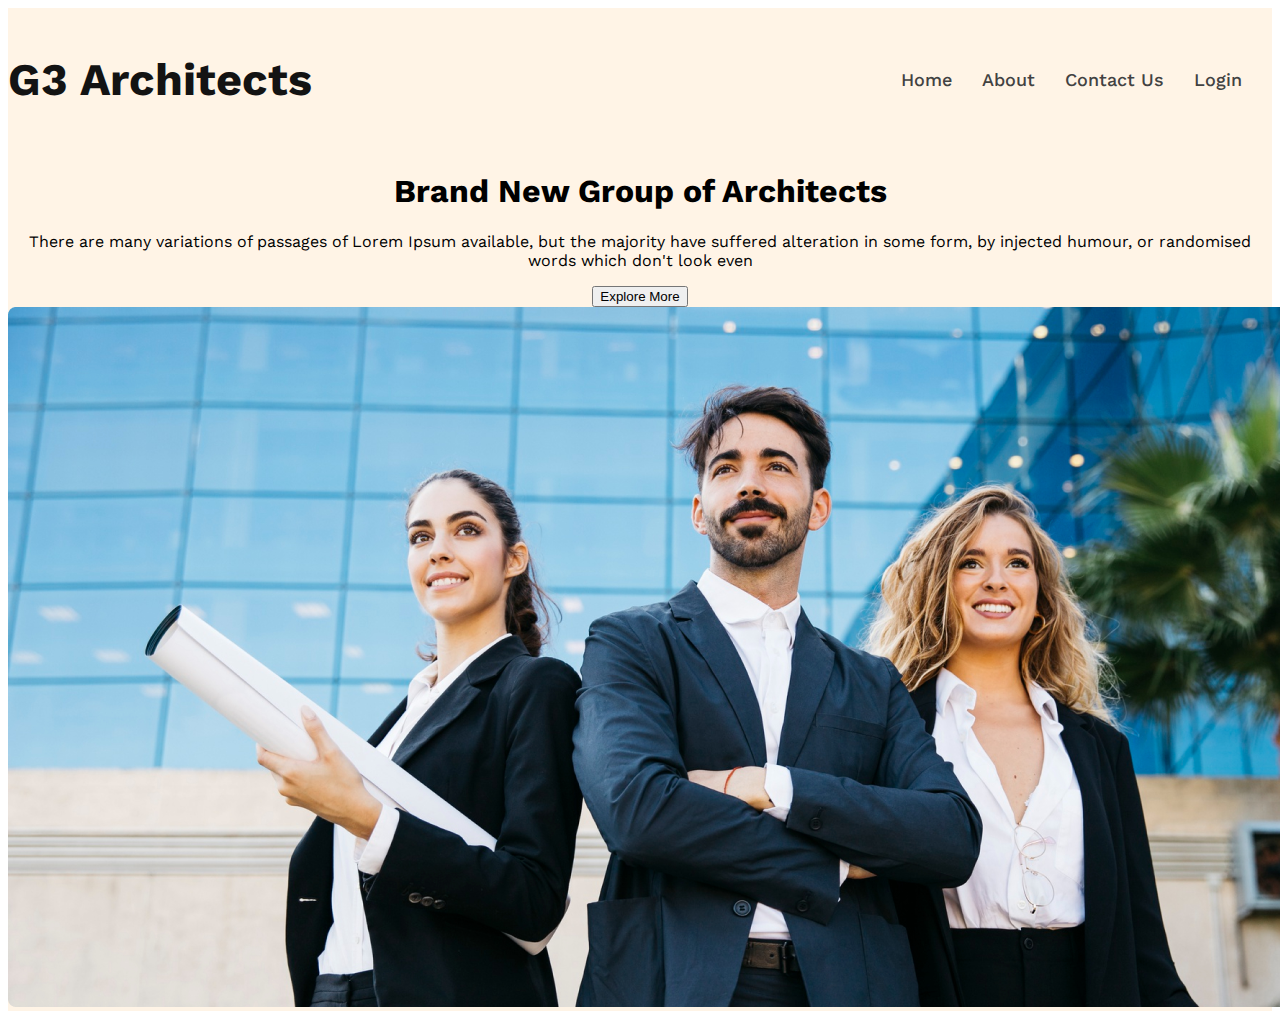
==== index.html @ 1978b9ee "added name changed index.html" ====
<!DOCTYPE html>
<html lang="en">
<head>
    <meta charset="UTF-8">
    <meta name="viewport" content="width=device-width, initial-scale=1.0">
    <title>g3-arcitecs-website</title>
    <link rel="stylesheet" href="./style/g3-style.css">
</head>
<body class="work-sans-font">
    <header class="header bgc-1">
        <nav class="nav-bar display-flex">
            <h3 class="nav-title dark-1">
                G3 Architects
            </h3>                                           
            <ul class="nav-links display-flex">
                <li class="nav-item"><a href="" class="nav-link dark-2">Home</a></li>
                <li class="nav-item"><a href="" class="nav-link dark-2">About</a></li>
                <li class="nav-item"><a href="" class="nav-link dark-2">Contact Us</a></li>
                <li class="nav-item"><a href="" class="nav-link dark-2">Login</a></li>
            </ul>
        </nav>
        <div class="banner ">
            <h1 class="banner-title">Brand New 
                Group of Architects 
            </h1>
            <p class="banner-des">There are many variations of passages of Lorem Ipsum available, but the majority have suffered alteration in some form, by injected humour, or randomised words which don't look even</p>
            <button class="btn-primary">Explore More</button>
            <div class="banner-img">
                <img src="./images/banner.png" alt="">
            </div>
        </div>
    </header>
    <main>

    </main>
    <footer>

    </footer>
    
</body>
</html>
---- style/g3-style.css ----
@import url('https://fonts.googleapis.com/css2?family=Work+Sans:ital,wght@0,100..900;1,100..900&display=swap');

.work-sans-font {
    font-family: "Work Sans", serif;
    font-optical-sizing: auto;
    font-weight: 400;
    font-style: normal;
  }

  /* header styles */

  /* shared styles */
  .display-flex{
    display: flex;
  }
  .dark-1{
    color: #131313;
  }
  .dark-2{
    color:#424242 ;
  }
  .bgc-1{
    background-color: rgba(255, 144, 14, 0.1);
  }

  /* nav styles */
  .nav-title{
    font-size: 45px;
    font-weight: bold;

  }
  .nav-bar{
    justify-content: space-between;
    margin: 0 auto;
    max-width: 1440px;
    align-items: center;
    
  }

  .nav-item{
    list-style: none;
    margin-right: 30px;
  }
  .nav-link{
    text-decoration: none;
    font-size: 18px;
    font-weight: 500;
  }
  /* banner styles */
.banner{
  max-width: 1440px;
  align-content: center;
  margin: 0 auto;
  justify-content: center;
  text-align: center;
}
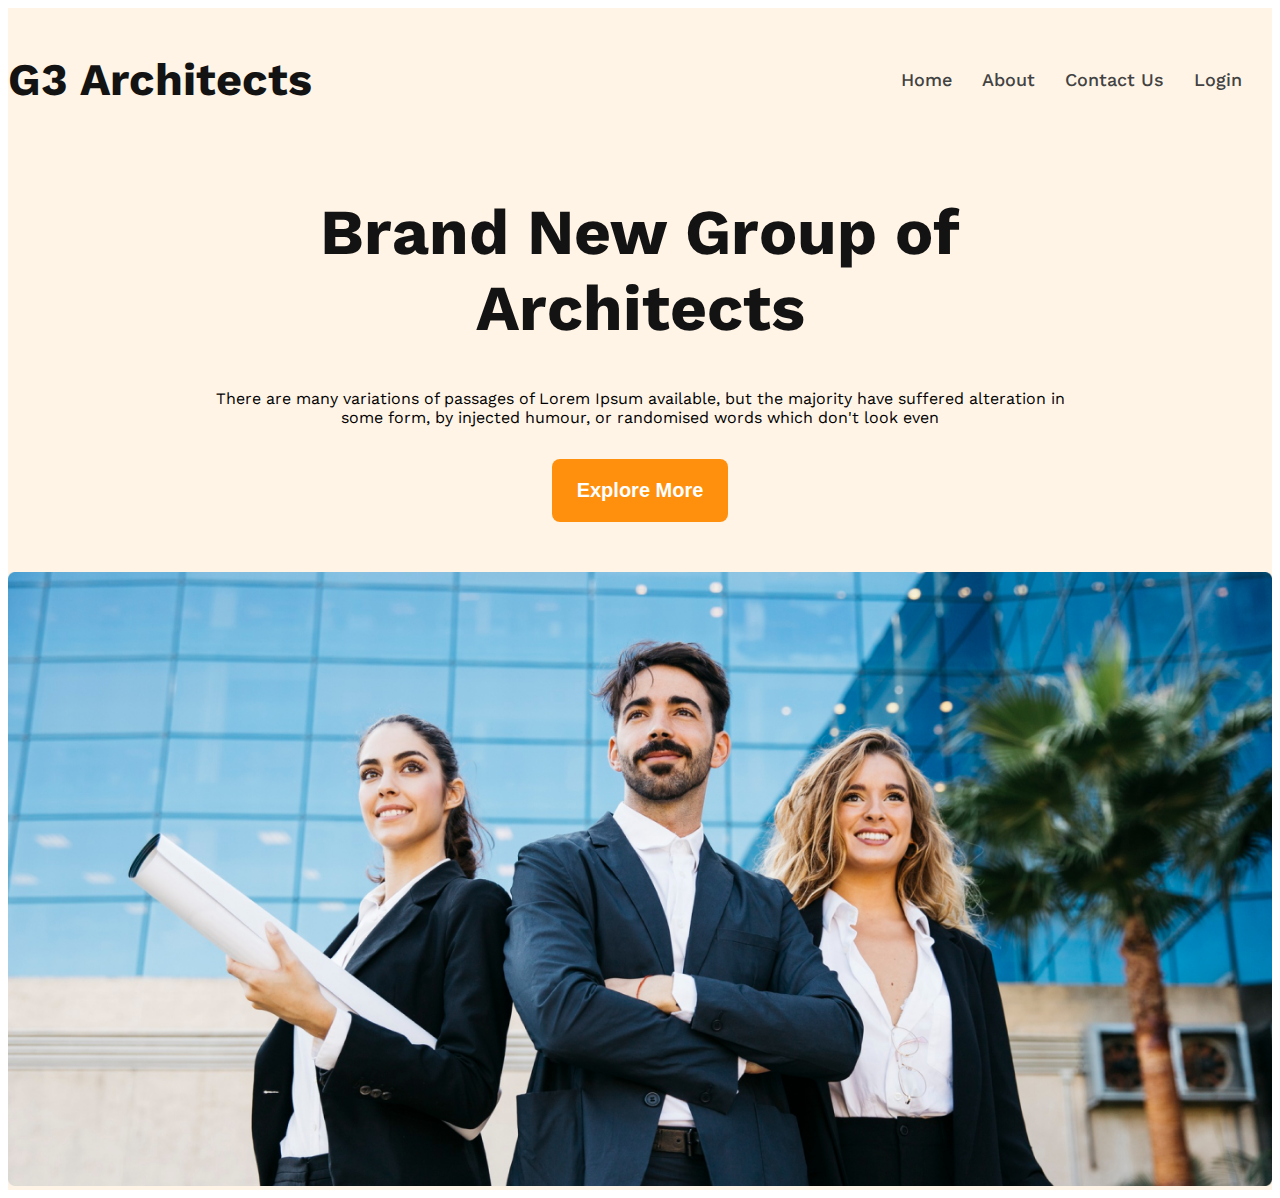
==== commit 240eac9e: "added banner styles in css: banner, banner content, banner des, banner title,banner des, btn primary" ====
--- a/index.html
+++ b/index.html
@@ -20,14 +20,14 @@
             </ul>
         </nav>
         <div class="banner ">
-            <h1 class="banner-title">Brand New 
-                Group of Architects 
-            </h1>
-            <p class="banner-des">There are many variations of passages of Lorem Ipsum available, but the majority have suffered alteration in some form, by injected humour, or randomised words which don't look even</p>
-            <button class="btn-primary">Explore More</button>
-            <div class="banner-img">
-                <img src="./images/banner.png" alt="">
+            <div class="banner-content">
+                <h1 class="banner-title dark-1">Brand New 
+                    Group of Architects 
+                </h1>
+                <p class="banner-des">There are many variations of passages of Lorem Ipsum available, but the majority have suffered alteration in some form, by injected humour, or randomised words which don't look even</p>
+                <button class="btn-primary btn-bg">Explore More</button>
             </div>
+            <img class="banner-img" src="./images/banner.png" alt="">
         </div>
     </header>
     <main>
--- a/style/g3-style.css
+++ b/style/g3-style.css
@@ -9,6 +9,8 @@
 
   /* header styles */
 
+  
+  
   /* shared styles */
   .display-flex{
     display: flex;
@@ -21,6 +23,12 @@
   }
   .bgc-1{
     background-color: rgba(255, 144, 14, 0.1);
+  }
+  .dark-3{
+    color: #727272;
+  }
+  .btn-bg{
+    background-color: rgba(255, 144, 14, 1);
   }
 
   /* nav styles */
@@ -51,8 +59,38 @@
   max-width: 1440px;
   align-content: center;
   margin: 0 auto;
-  justify-content: center;
-  text-align: center;
+  
+}
+.banner-content{
+  max-width: 862px;
+  margin: 0 auto;
+  text-align: center; 
+  margin-bottom: 50px;
+}
+.banner-title{
+  font-size: 4rem;
+  font-weight: bold;
+}
+.banner-des{
+  font-size: 16px;
+  font-weight: 400;
+  margin-bottom: 32px;
+}
+.btn-primary{
+  font-size: 1.25rem;
+  font-weight: 600;
+  border: none;
+  border-radius: 8px;
+  padding: 20px 25px;
+  color: white;
+}
+.banner-img{
+  width: 100%;
+}
+@media screen and (max-width:576px) {
+  .display-flex{
+    flex-direction: column;
+  }
 }
   
   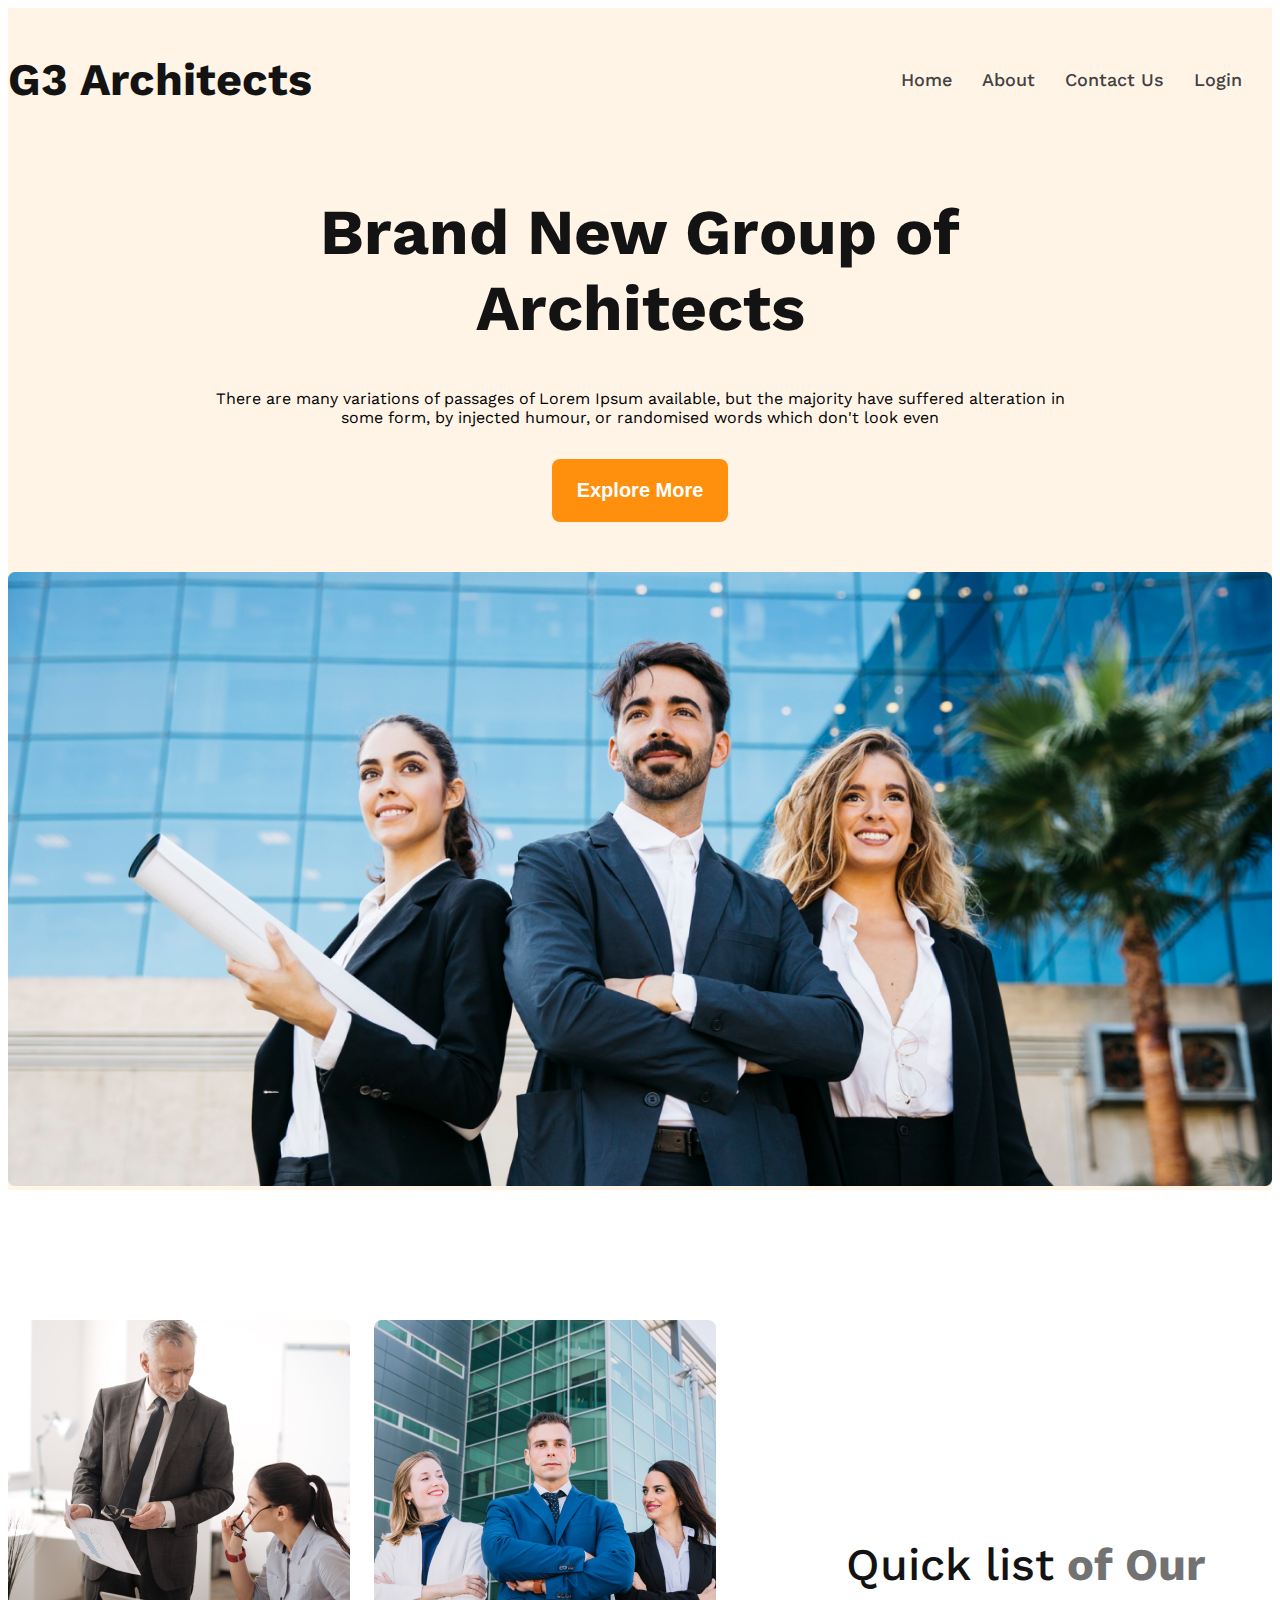
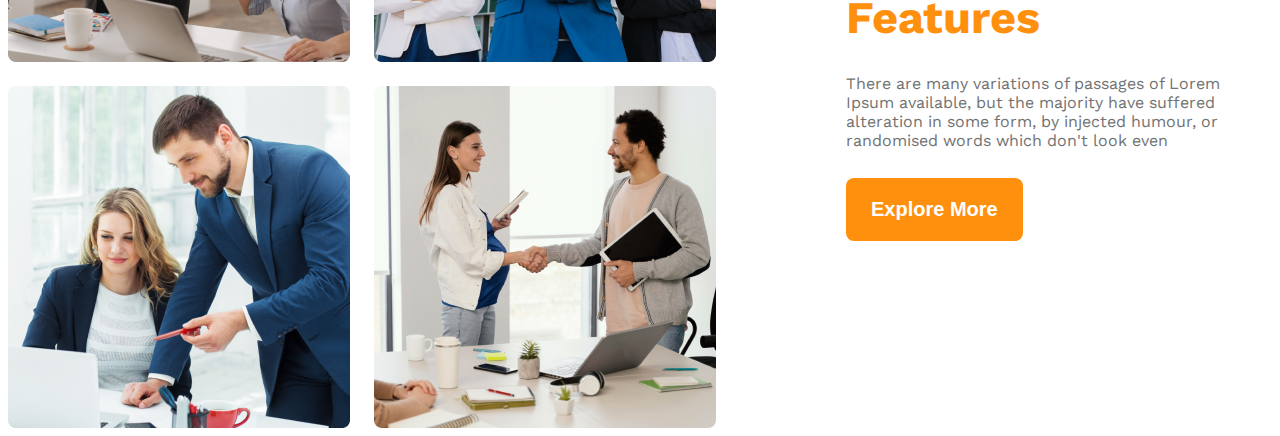
==== commit 1002d78a: "added some new html tags, classes:main, teams display flex, img container, img1, img2, img3, img4, f" ====
--- a/index.html
+++ b/index.html
@@ -30,8 +30,26 @@
             <img class="banner-img" src="./images/banner.png" alt="">
         </div>
     </header>
-    <main>
-
+    <main class="main">
+        <section class="teams display-flex">
+            <div class="img-container">
+                <img src="./images/team1.png" alt="" class="img-1">
+                <img src="./images/team2.png" alt="" class="img-2">
+                <img src="./images/team3.png" alt="" class="img-3">
+                <img src="./images/team4.png" alt="" class="img-4">
+            </div>
+            <div class="feature-container">
+                <h1 class="feature-title">
+                    <span class="spn-1 dark-1">Quick list</span>
+                    <span class="spn-2 dark-3">of Our</span>
+                    <span class="spn-3">Features</span>
+                </h1>
+                <p class="feature-des dark-3">There are many variations of passages of Lorem Ipsum available, but the majority have suffered alteration in some form, by injected humour, or randomised words which don't look even</p>
+                <button class="btn-primary btn-bg">
+                    Explore More
+                </button>
+            </div>
+        </section>
     </main>
     <footer>
 
--- a/style/g3-style.css
+++ b/style/g3-style.css
@@ -29,6 +29,10 @@
   }
   .btn-bg{
     background-color: rgba(255, 144, 14, 1);
+  }
+  .main{
+    max-width: 1440px;
+    margin: 0 auto;
   }
 
   /* nav styles */
@@ -87,10 +91,69 @@
 .banner-img{
   width: 100%;
 }
-@media screen and (max-width:576px) {
+
+/* main styles */
+.teams {
+margin-top: 130px;
+}
+.img-container{
+  display: grid;
+  grid-template-columns: repeat(2, 1fr);
+  gap: 24px;
+}
+ .feature-container{
+  margin-left: 130px;
+  max-width: 537px;
+  align-content: center;
+  
+ } 
+ .feature-title{
+  font-size: 2.82rem;
+ }
+ .spn-1{
+font-weight: 500;
+ }
+ .spn-2{
+font-weight: bold;
+ }
+ .spn-3{
+  color: rgba(255, 144, 14, 1);
+  font-weight: bold;
+ }
+ .feature-des{
+  margin: 28px auto;
+ }
+
+ /* mobile media query */
+ @media screen and (max-width:576px) {
   .display-flex{
+    display: flex;
     flex-direction: column;
+    justify-content: center;
+  }
+  .img-container{
+    display: grid;
+    grid-template-columns: 1fr;
+    margin: 0 auto;
+  }
+  .feature-container{
+    margin: 0 auto;
+    text-align: center;
   }
 }
-  
+
+
+/* medium device */
+@media screen and (min-width:577px) and (max-width:992px) {
+
+.teams .display-flex{
+  flex-direction: column;
+  margin: 0 auto;
+  }
+  .img-container{
+    justify-content: center;
+    margin: 0 auto;
+    justify-items: center;
+  }
+}
   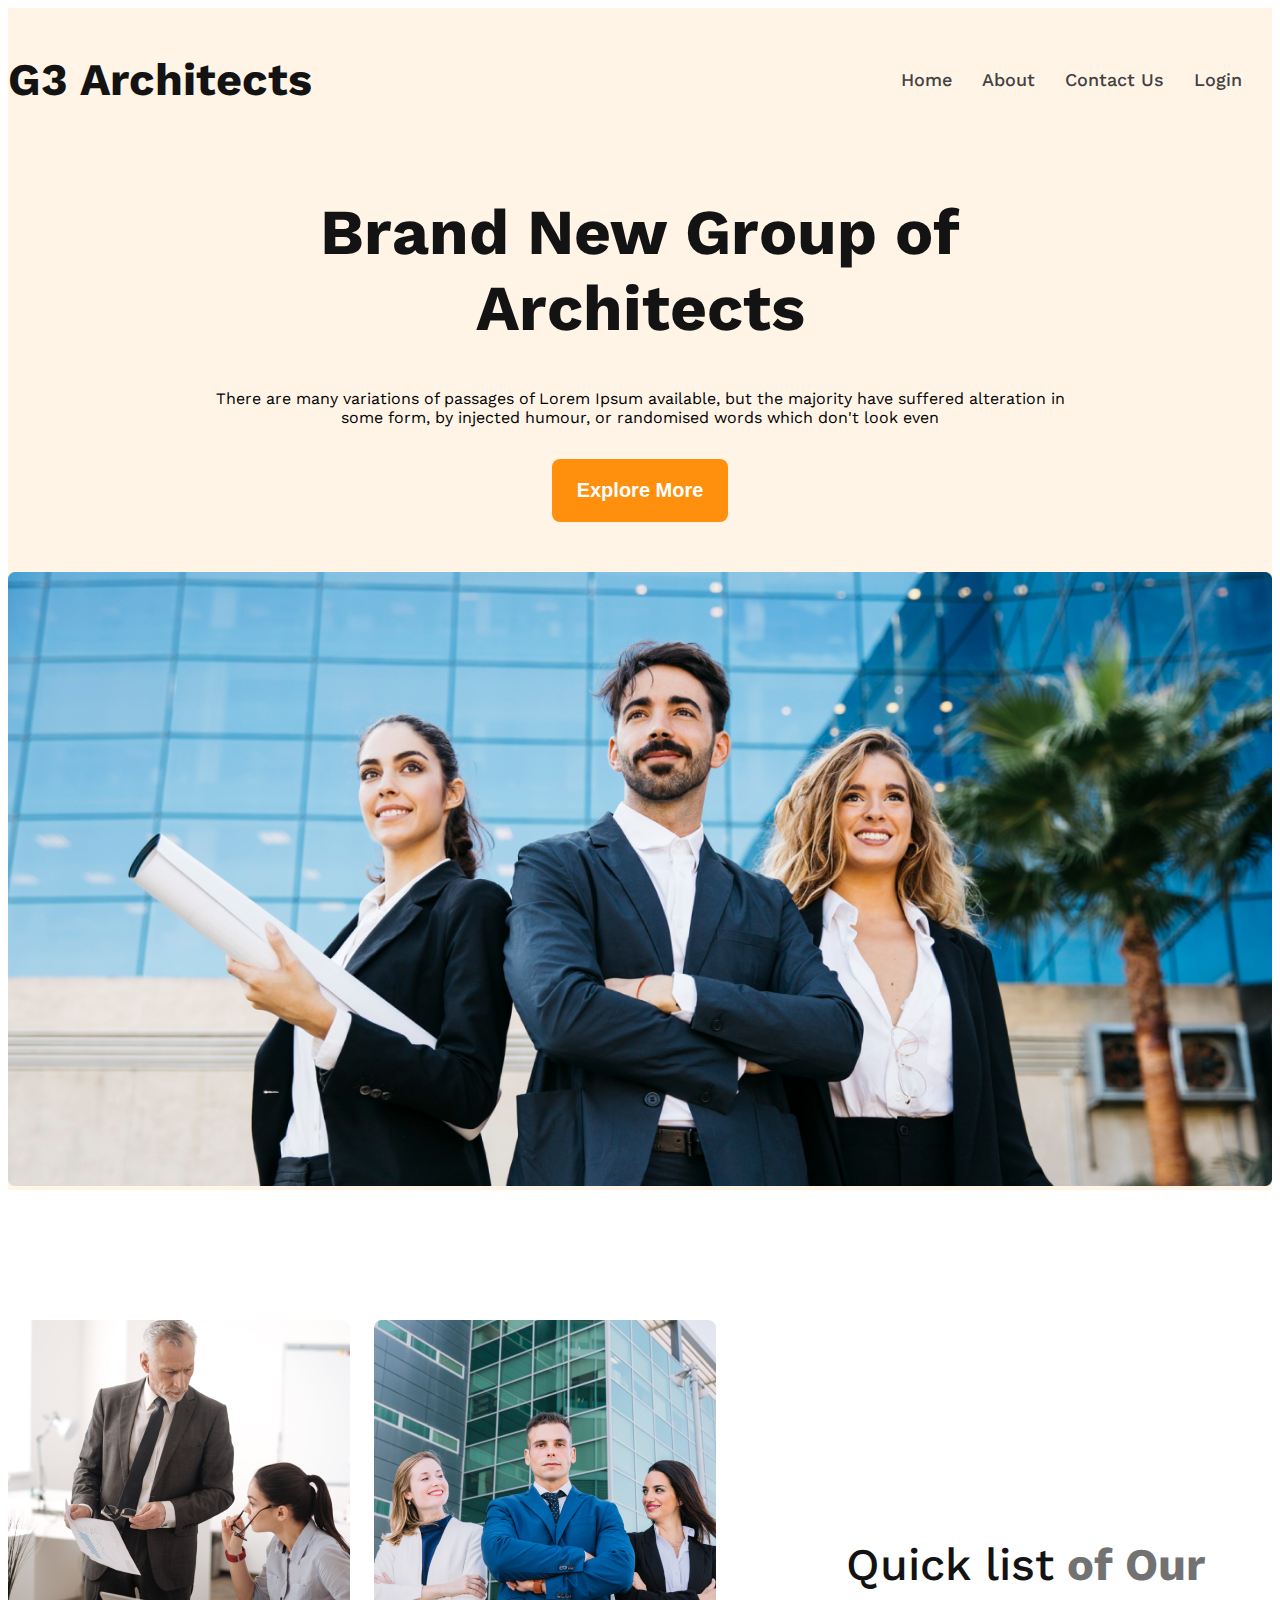
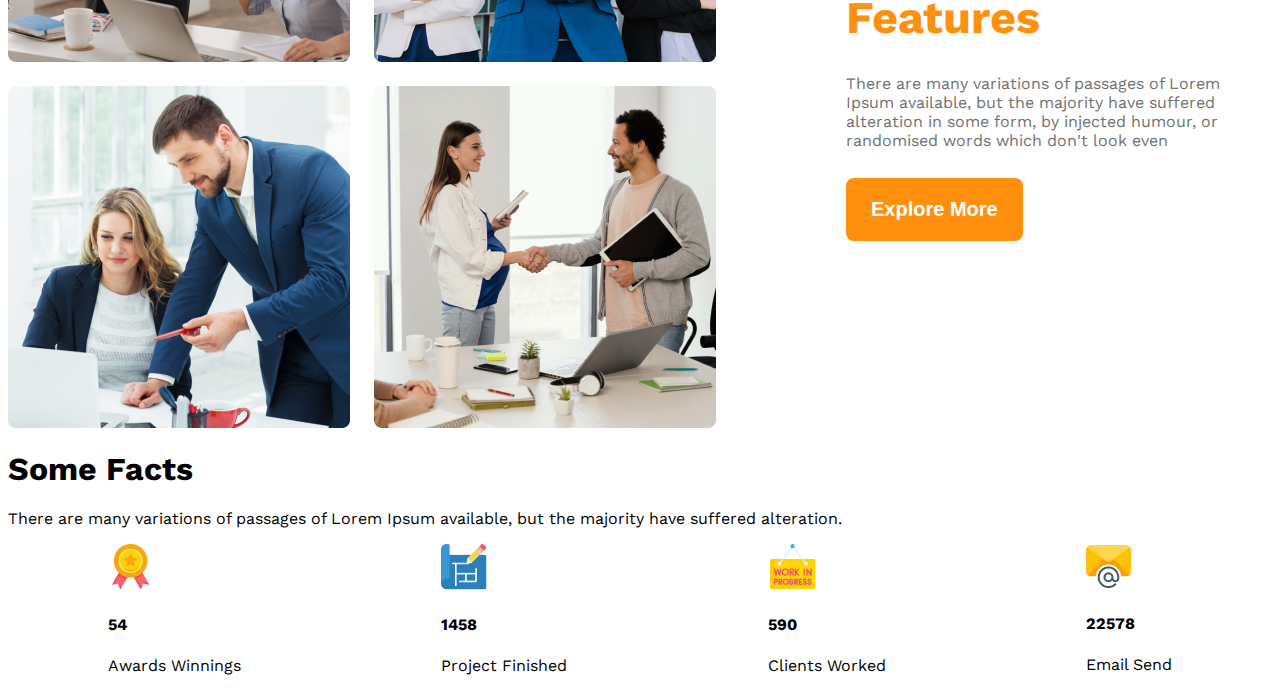
==== commit 5ebaccef: "added html classes: love , love title, love des, fact container, fact content, fact img, fact number" ====
--- a/index.html
+++ b/index.html
@@ -50,6 +50,36 @@
                 </button>
             </div>
         </section>
+        <section class="love">
+            <h1 class="love-title">
+                Some Facts
+            </h1>
+            <p class="love-des">
+                There are many variations of passages of Lorem Ipsum available, but the majority have suffered alteration.
+            </p>
+               <div class="fact-container">
+                <div class="fact-content">
+                    <img src="./images/icons/ribon.png" alt="" class="fact-img1">
+                    <h4 class="fact-number">54</h4>
+                    <p class="fact-name">Awards Winnings</p>
+                </div>
+                <div class="fact-content">
+                    <img src="./images/icons/projects.png" alt="" class="fact-img2">
+                    <h4 class="fact-number">1458</h4>
+                    <p class="fact-name">Project Finished</p>
+                </div>
+                <div class="fact-content">
+                    <img src="./images/icons/customers.png" alt="" class="fact-img3">
+                    <h4 class="fact-number">590</h4>
+                    <p class="fact-name">Clients Worked</p>
+                </div>
+                <div class="fact-content">
+                    <img src="./images/icons/email.png" alt="" class="fact-img4">
+                    <h4 class="fact-number">22578</h4>
+                    <p class="fact-name">Email Send</p>
+                </div>
+               </div>
+        </section>
     </main>
     <footer>
 
--- a/style/g3-style.css
+++ b/style/g3-style.css
@@ -124,6 +124,13 @@
   margin: 28px auto;
  }
 
+ /* section love styles */
+
+ .fact-container{
+  display: flex;
+  justify-content: space-around;
+ }
+
  /* mobile media query */
  @media screen and (max-width:576px) {
   .display-flex{
@@ -146,14 +153,17 @@
 /* medium device */
 @media screen and (min-width:577px) and (max-width:992px) {
 
-.teams .display-flex{
+.teams {
   flex-direction: column;
-  margin: 0 auto;
-  }
+  margin: 100 auto;
+}
+.display-flex {
+  display: flex;
+  flex-direction: column;}
+
   .img-container{
     justify-content: center;
     margin: 0 auto;
     justify-items: center;
   }
 }
-  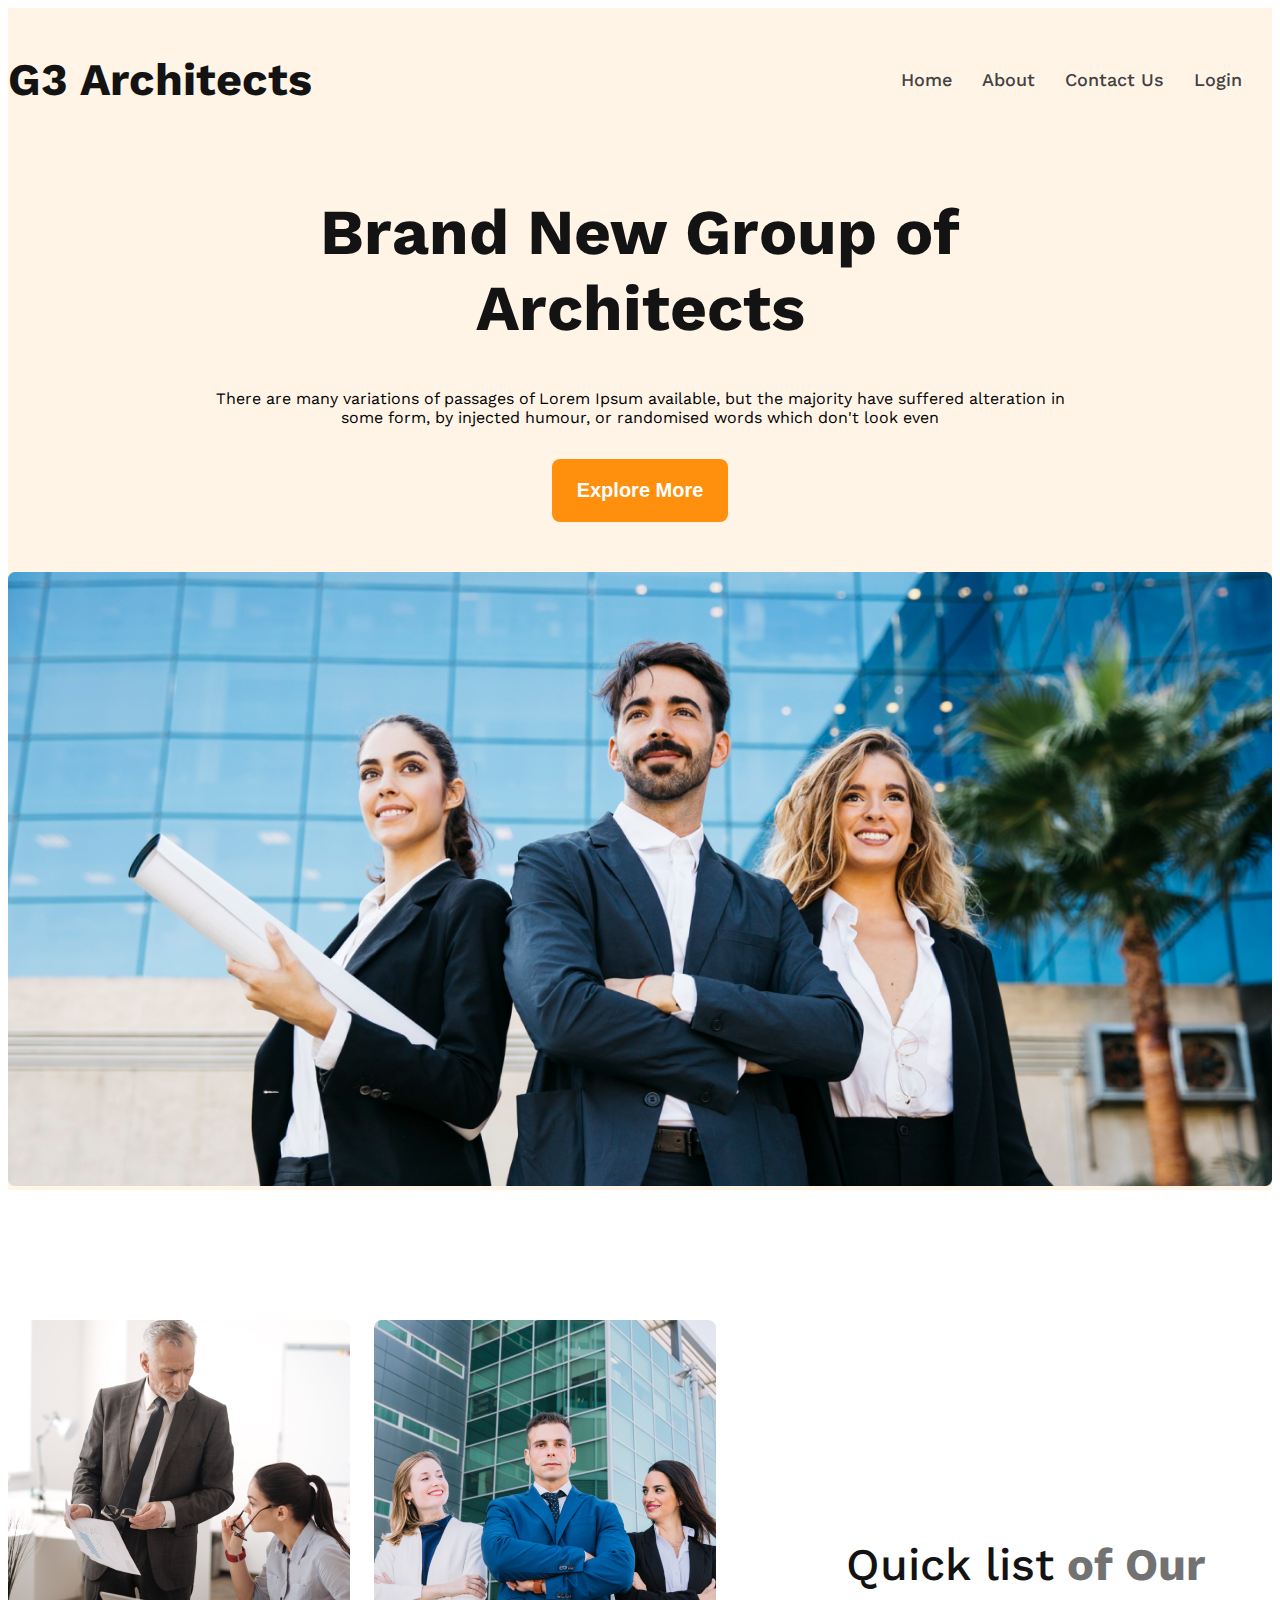
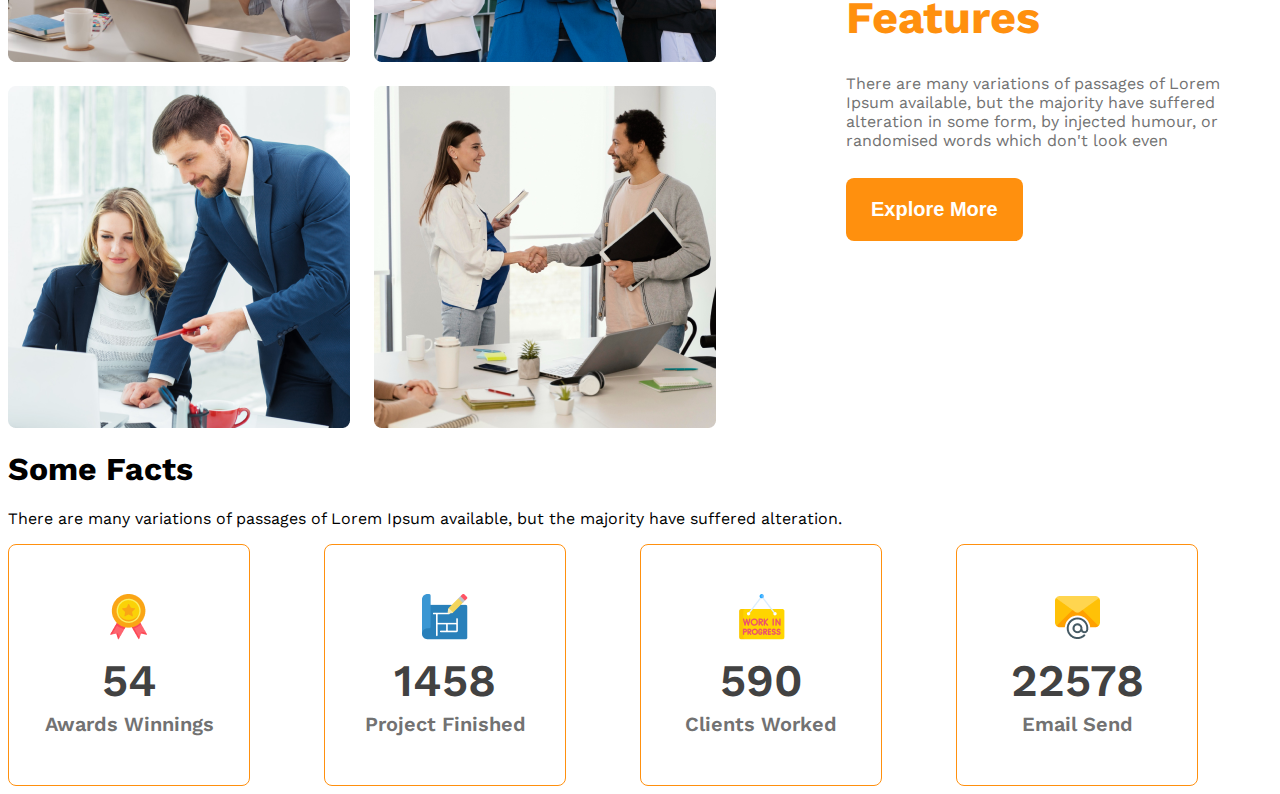
==== commit 3cf51059: "added /* section love styles */ css new properties and values." ====
--- a/index.html
+++ b/index.html
@@ -59,24 +59,32 @@
             </p>
                <div class="fact-container">
                 <div class="fact-content">
-                    <img src="./images/icons/ribon.png" alt="" class="fact-img1">
-                    <h4 class="fact-number">54</h4>
-                    <p class="fact-name">Awards Winnings</p>
+                    <div>
+                        <img src="./images/icons/ribon.png" alt="" class="fact-img1">
+                        <h4 class="fact-number">54</h4>
+                        <p class="fact-name">Awards Winnings</p>
+                    </div>
                 </div>
                 <div class="fact-content">
-                    <img src="./images/icons/projects.png" alt="" class="fact-img2">
-                    <h4 class="fact-number">1458</h4>
-                    <p class="fact-name">Project Finished</p>
+                    <div>
+                        <img src="./images/icons/projects.png" alt="" class="fact-img2">
+                        <h4 class="fact-number">1458</h4>
+                        <p class="fact-name">Project Finished</p>
+                    </div>
                 </div>
                 <div class="fact-content">
-                    <img src="./images/icons/customers.png" alt="" class="fact-img3">
-                    <h4 class="fact-number">590</h4>
-                    <p class="fact-name">Clients Worked</p>
+                    <div>
+                        <img src="./images/icons/customers.png" alt="" class="fact-img3">
+                        <h4 class="fact-number">590</h4>
+                        <p class="fact-name">Clients Worked</p>
+                    </div>
                 </div>
                 <div class="fact-content">
-                    <img src="./images/icons/email.png" alt="" class="fact-img4">
-                    <h4 class="fact-number">22578</h4>
-                    <p class="fact-name">Email Send</p>
+                    <div>
+                        <img src="./images/icons/email.png" alt="" class="fact-img4">
+                        <h4 class="fact-number">22578</h4>
+                        <p class="fact-name">Email Send</p>
+                    </div>
                 </div>
                </div>
         </section>
--- a/style/g3-style.css
+++ b/style/g3-style.css
@@ -127,9 +127,32 @@
  /* section love styles */
 
  .fact-container{
+  display: grid;
+  grid-template-columns: repeat(4, 1fr);
+}
+.fact-content{
+  border: 1px solid #FF900E;
+  border-radius: 8px;
   display: flex;
-  justify-content: space-around;
- }
+  justify-content: center;
+  align-items: center;
+  width: 240px;
+  height: 240px;
+  text-align: center;
+}
+.fact-number{
+  font-size: 2.82rem;
+  font-weight: 600;
+  color: #424242;
+  margin-top: 10px;
+  margin-bottom: 5px;
+}
+.fact-name{
+  font-size: 1.25rem;
+  font-weight: 600;
+  color: #727272;
+  margin: 0;
+}
 
  /* mobile media query */
  @media screen and (max-width:576px) {
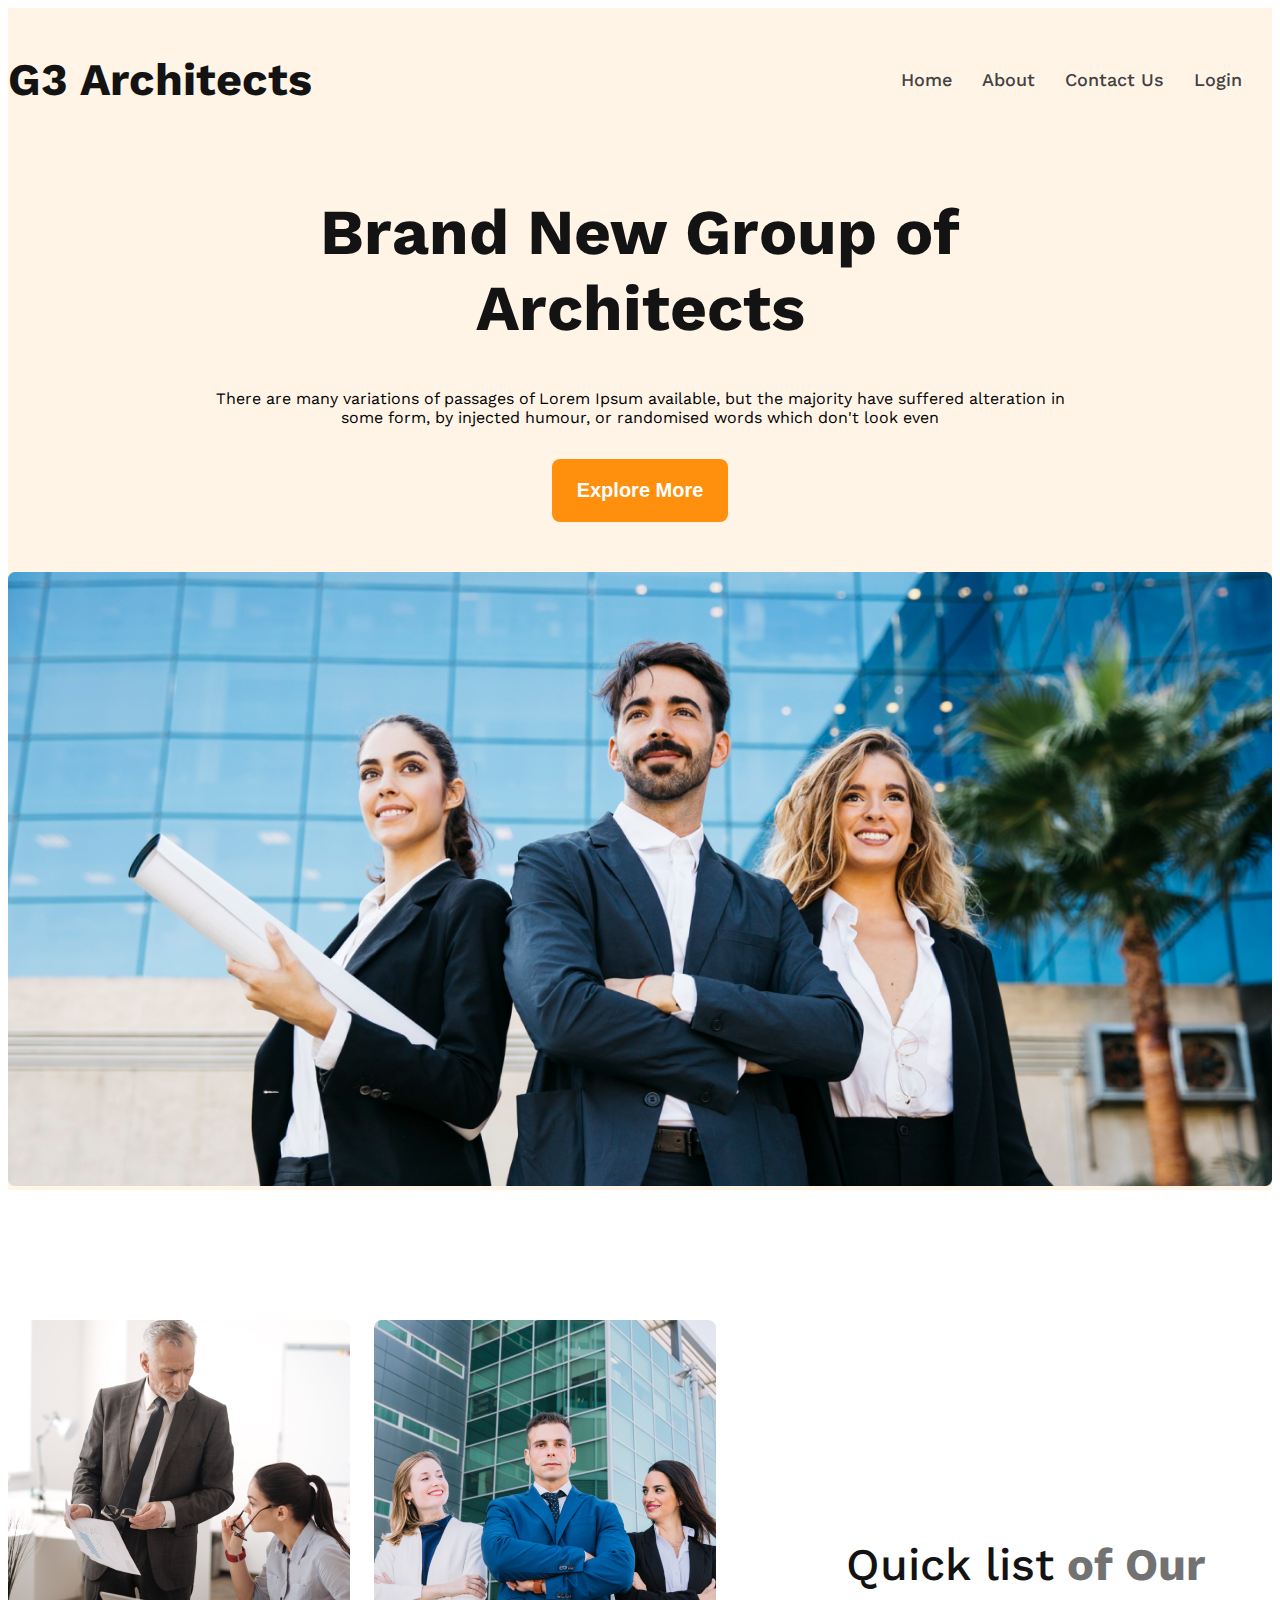
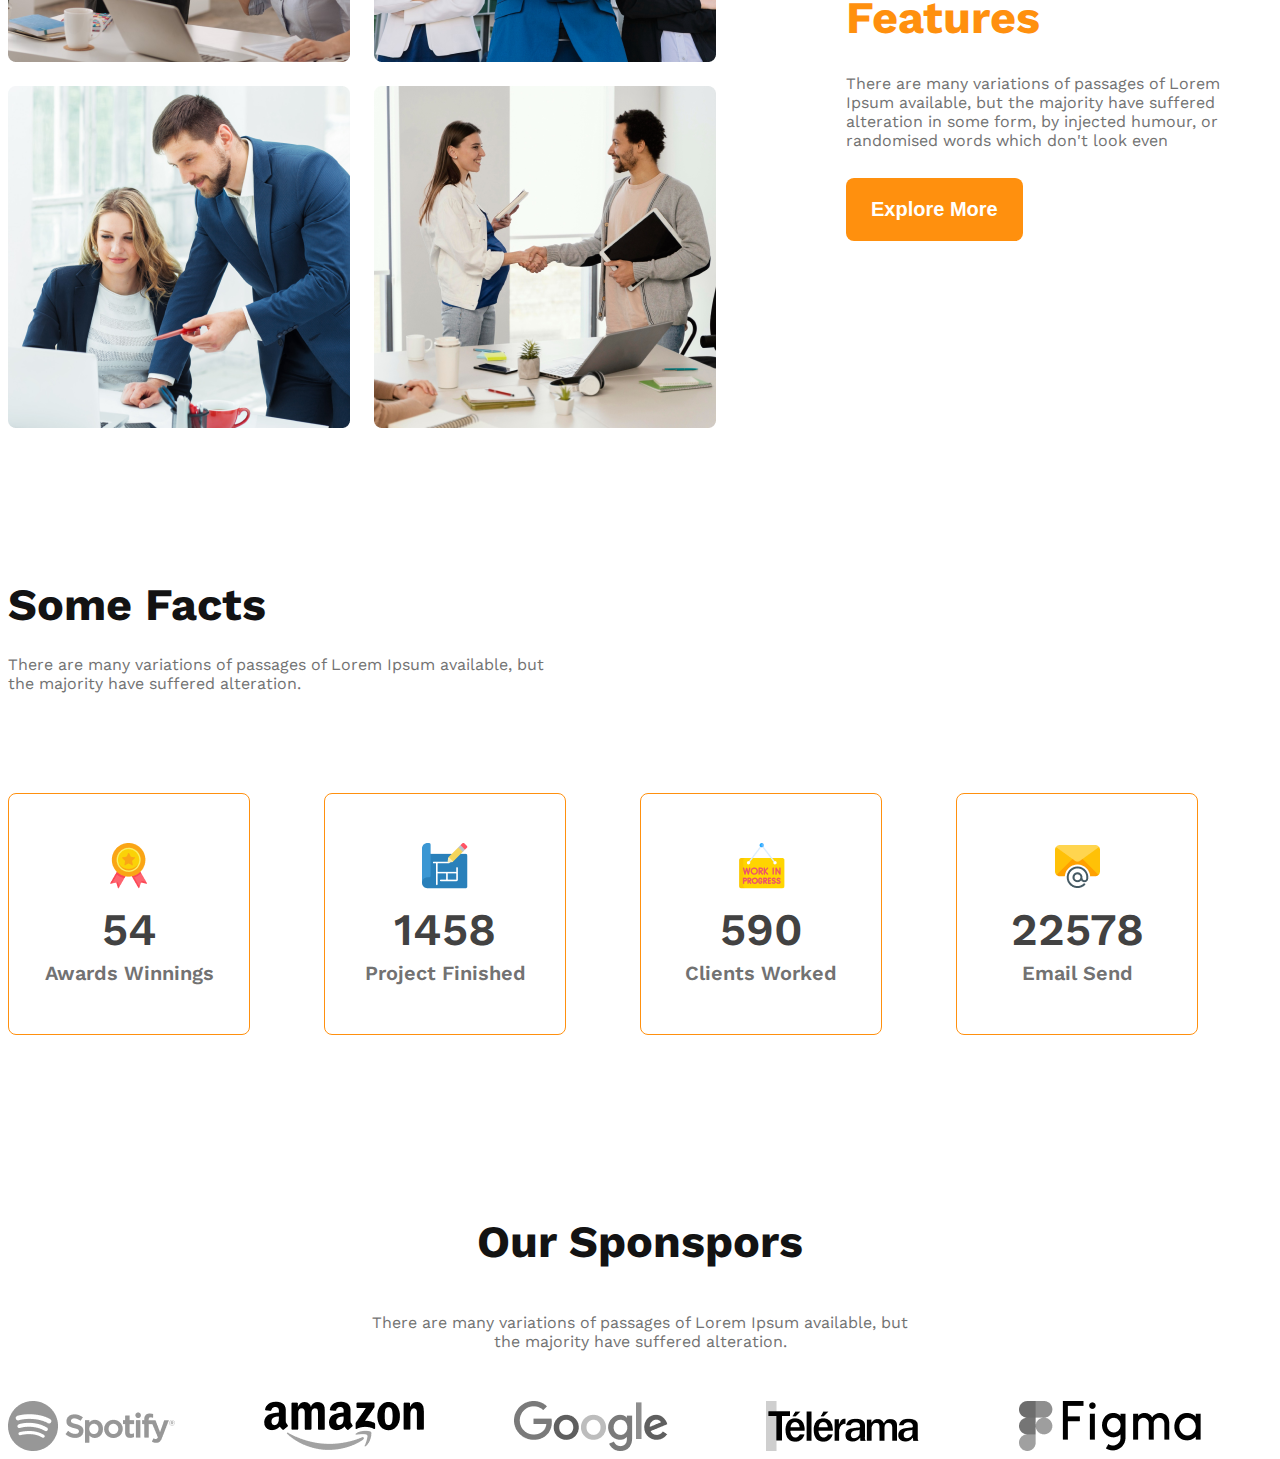
==== commit 53cd47d9: "added some changes in html file and css @media screen some properties and values." ====
--- a/index.html
+++ b/index.html
@@ -51,10 +51,10 @@
             </div>
         </section>
         <section class="love">
-            <h1 class="love-title">
+            <h1 class="love-title dark-1">
                 Some Facts
             </h1>
-            <p class="love-des">
+            <p class="love-des dark-3">
                 There are many variations of passages of Lorem Ipsum available, but the majority have suffered alteration.
             </p>
                <div class="fact-container">
@@ -68,7 +68,7 @@
                 <div class="fact-content">
                     <div>
                         <img src="./images/icons/projects.png" alt="" class="fact-img2">
-                        <h4 class="fact-number">1458</h4>
+                        <h4 class="fact-number ">1458</h4>
                         <p class="fact-name">Project Finished</p>
                     </div>
                 </div>
@@ -88,6 +88,19 @@
                 </div>
                </div>
         </section>
+        <section class="our-sponsor">
+            <div class="sponsor-info">
+                <p class="spon-title dark-1">Our Sponspors</p>
+                <p class="spon-des dark-3">There are many variations of passages of Lorem Ipsum available, but the majority have suffered alteration.</p>
+            </div>
+            <div class="sponsor-img">
+                <img src="./images/sponsors/spotify.png" alt="" class="spon-img">
+                <img src="./images/sponsors/amazon.png" alt="" class="spon-img">
+                <img src="./images/sponsors/google.png" alt="" class="spon-img">
+                <img src="./images/sponsors/telerama.png" alt="" class="spon-img">
+                <img src="./images/sponsors/figma.png" alt="" class="spon-img">
+            </div>
+        </section>
     </main>
     <footer>
 
--- a/style/g3-style.css
+++ b/style/g3-style.css
@@ -129,6 +129,10 @@
  .fact-container{
   display: grid;
   grid-template-columns: repeat(4, 1fr);
+  margin-top: 100px;
+  margin-bottom: 180px;
+  max-width: 1335px;
+  margin-left: auto;
 }
 .fact-content{
   border: 1px solid #FF900E;
@@ -153,24 +157,68 @@
   color: #727272;
   margin: 0;
 }
+.love-des{
+  max-width: 542px;
+  font-size: 1rem;
+  font-weight: 400;
+  
+}
+.love-title{
+  font-size: 2.81rem;
+  font-weight: bold;
+  margin-bottom: 24px;
+}
+.love{
+  margin-top: 150px;
+  margin-left: auto;
+}
+
+/* sponsor styles */
+
+.sponsor-info{
+  max-width: 542px;
+  margin: 50px auto;
+  text-align: center;
+}
+.spon-title{
+  font-size: 2.81rem;
+  font-weight: bold;
+  
+}
+.spon-des{
+  font-size: 1rem;
+  font-weight: 400;
+}
+.sponsor-img{
+  display: grid;
+  grid-template-columns: repeat(5, 1fr);
+}
+.spon-img{
+  filter: grayscale(100%);
+}
+.
 
  /* mobile media query */
  @media screen and (max-width:576px) {
-  .display-flex{
+  .teams
+  {
     display: flex;
-    flex-direction: column;
-    justify-content: center;
+    flex-direction : column;
   }
   .img-container{
     display: grid;
-    grid-template-columns: 1fr;
+    grid-template-columns: repeat(1, 1fr);
     margin: 0 auto;
   }
   .feature-container{
     margin: 0 auto;
     text-align: center;
   }
-}
+  .fact-container{
+    flex-direction: column;
+    
+  }
+ }
 
 
 /* medium device */
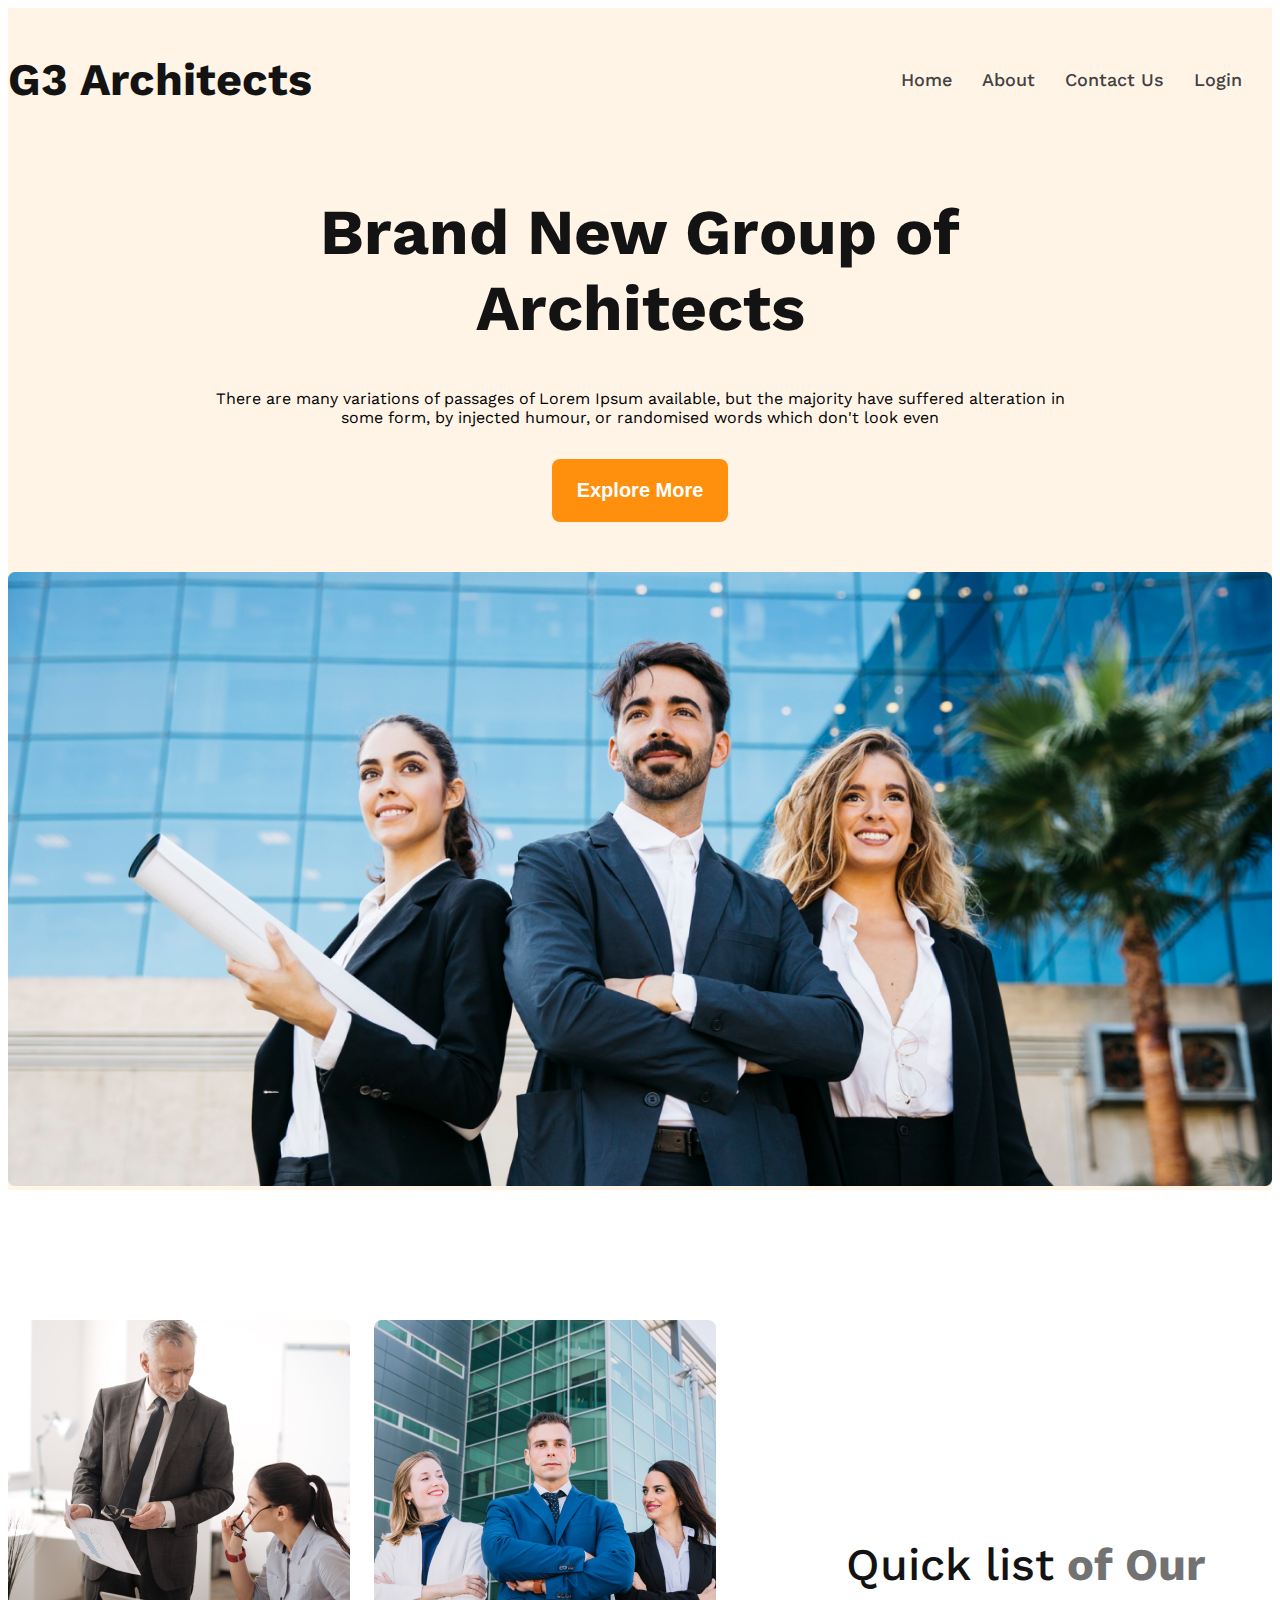
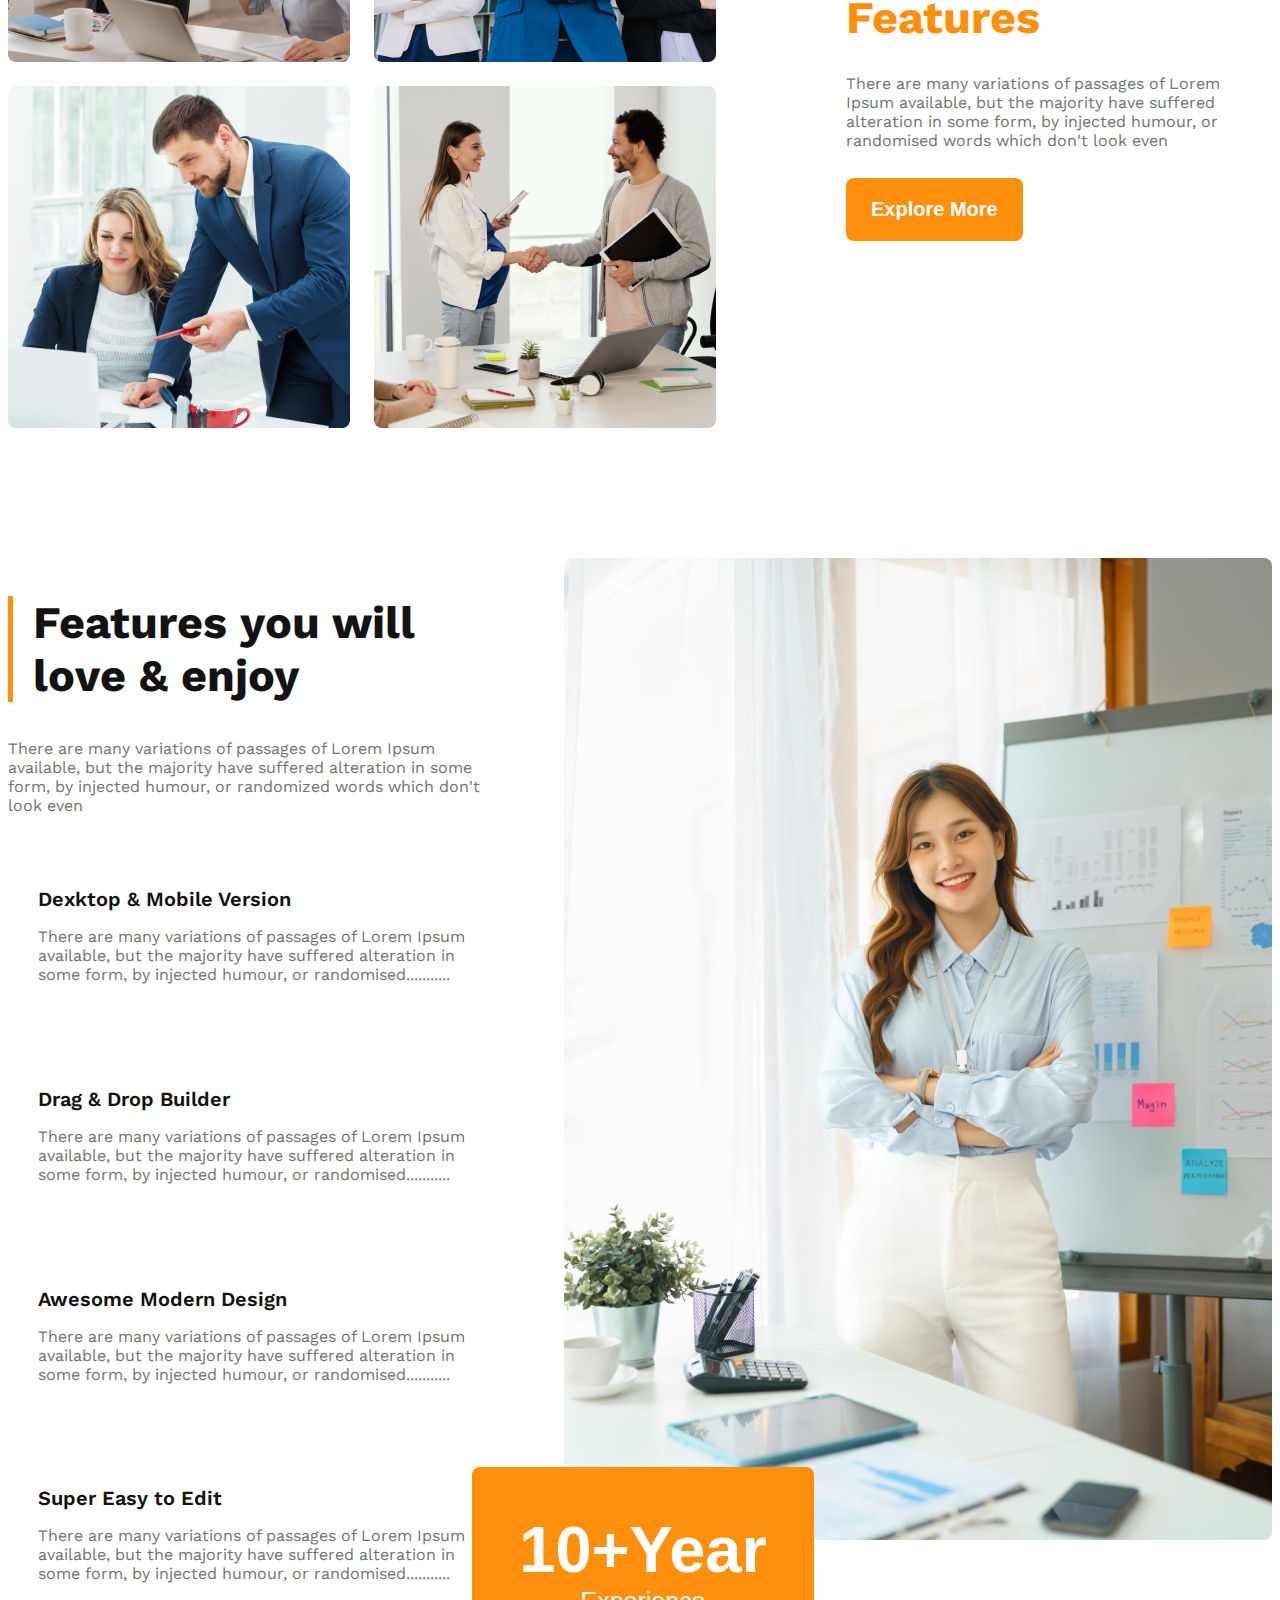
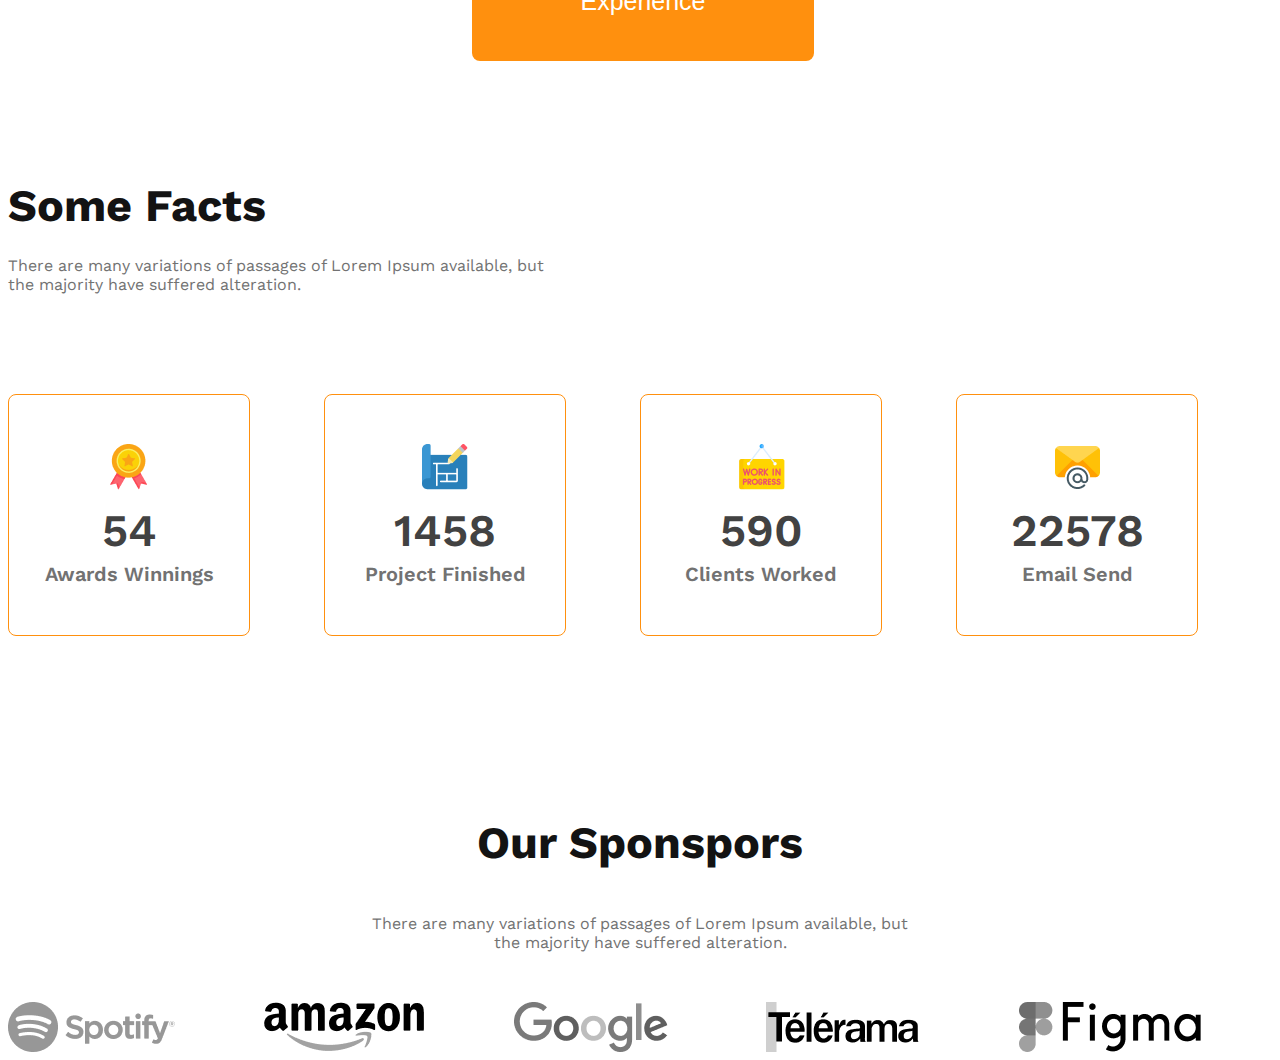
==== commit 4538e129: "added enjoy, enjoy pera, enjoy des , enjoy card, enjoy ti, card des, enjoy img, enjoy btn1,2 all htm" ====
--- a/index.html
+++ b/index.html
@@ -31,6 +31,7 @@
         </div>
     </header>
     <main class="main">
+        <!-- team section -->
         <section class="teams display-flex">
             <div class="img-container">
                 <img src="./images/team1.png" alt="" class="img-1">
@@ -50,6 +51,37 @@
                 </button>
             </div>
         </section>
+        <!-- enjoy section  -->
+         <section class="enjoy display-flex">
+            <div class="enjoy-pera">
+                <h2 class="enjoy-title dark-1" id="enjoy-sec-border">Features you will <br> love & enjoy</h2>
+                <p class="enjoy-des dark-3">There are many variations of passages of Lorem Ipsum available, but the majority have suffered alteration in some form, by injected humour, or randomized words which don't look even</p>
+                <div class="enjoy-card">
+                    <h4 class="card-ti dark-1">Dexktop & Mobile Version</h4>
+                    <p class="card-des dark-3">There are many variations of passages of Lorem Ipsum available, but the majority have suffered alteration in some form, by injected humour, or randomised...........</p>
+                </div>
+                <div class="enjoy-card">
+                    <h4 class="card-ti dark-1">Drag & Drop Builder</h4>
+                    <p class="card-des dark-3">There are many variations of passages of Lorem Ipsum available, but the majority have suffered alteration in some form, by injected humour, or randomised...........</p>
+                </div>
+                <div class="enjoy-card">
+                    <h4 class="card-ti dark-1">Awesome Modern Design</h4>
+                    <p class="card-des dark-3">There are many variations of passages of Lorem Ipsum available, but the majority have suffered alteration in some form, by injected humour, or randomised...........</p>
+                </div>
+                <div class="enjoy-card">
+                    <h4 class="card-ti dark-1">Super Easy to Edit</h4>
+                    <p class="card-des dark-3">There are many variations of passages of Lorem Ipsum available, but the majority have suffered alteration in some form, by injected humour, or randomised...........</p>
+                </div>
+            </div>
+            <div class="enjoy-img">
+                <img src="./images/architect.png" alt="">
+                <button class="enjoy-btn">
+                    <span class="enjoy-btn1">10+Year</span>
+                    <span class="enjoy-btn2">Experience</span>
+                </button>
+            </div>
+         </section>
+        <!-- love section  -->
         <section class="love">
             <h1 class="love-title dark-1">
                 Some Facts
@@ -88,6 +120,7 @@
                 </div>
                </div>
         </section>
+        <!-- sponsor section  -->
         <section class="our-sponsor">
             <div class="sponsor-info">
                 <p class="spon-title dark-1">Our Sponspors</p>
@@ -103,7 +136,7 @@
         </section>
     </main>
     <footer>
-
+        
     </footer>
     
 </body>
--- a/style/g3-style.css
+++ b/style/g3-style.css
@@ -196,14 +196,68 @@
 .spon-img{
   filter: grayscale(100%);
 }
-.
+/* enjoy section styles */
+.enjoy{
+  margin-top: 130px;
+  gap: 54px;
+}
+
+.enjoy-title{
+  font-weight: bold;
+  font-size: 2.81rem;
+  margin-left: 5px solid #FF900E;
+}
+#enjoy-sec-border{
+  border-left: 5px solid #FF900E;
+  padding-left: 20px;
+}
+
+.card-ti{
+  font-size: 1.25rem;
+  font-weight: 600;
+  margin-bottom: 0;
+}
+.card-des{
+  font-size: 1rem;
+  font-weight: 400;
+}
+.enjoy-card{
+  border-radius: 8px;
+  box-shadow: 0 4 30 0 rgba(0, 0, 0, 0.06);
+  gap: 0;
+  padding: 30px;
+}
+.enjoy-img{
+  max-height: 1059px;
+}
+.enjoy-btn{
+  max-width: 342px;
+  padding: 45px 42px;
+  background-color: #FF900E;
+  color: white;
+  border: none;
+  border-radius: 8px;
+  margin-left: -92px;
+  margin-top: -77px;
+}
+.enjoy-btn1{
+  font-size: 4.06rem;
+  font-weight: bold;
+}
+.enjoy-btn2{
+  font-size: 1.56rem;
+  font-weight: 500;
+}
 
  /* mobile media query */
- @media screen and (max-width:576px) {
-  .teams
-  {
-    display: flex;
-    flex-direction : column;
+ 
+ @media screen and (max-width:576px) 
+ {
+  .teams{
+    flex-direction:column;
+    justify-content: center;
+    margin: 0 auto;
+    margin-bottom: 130px;
   }
   .img-container{
     display: grid;
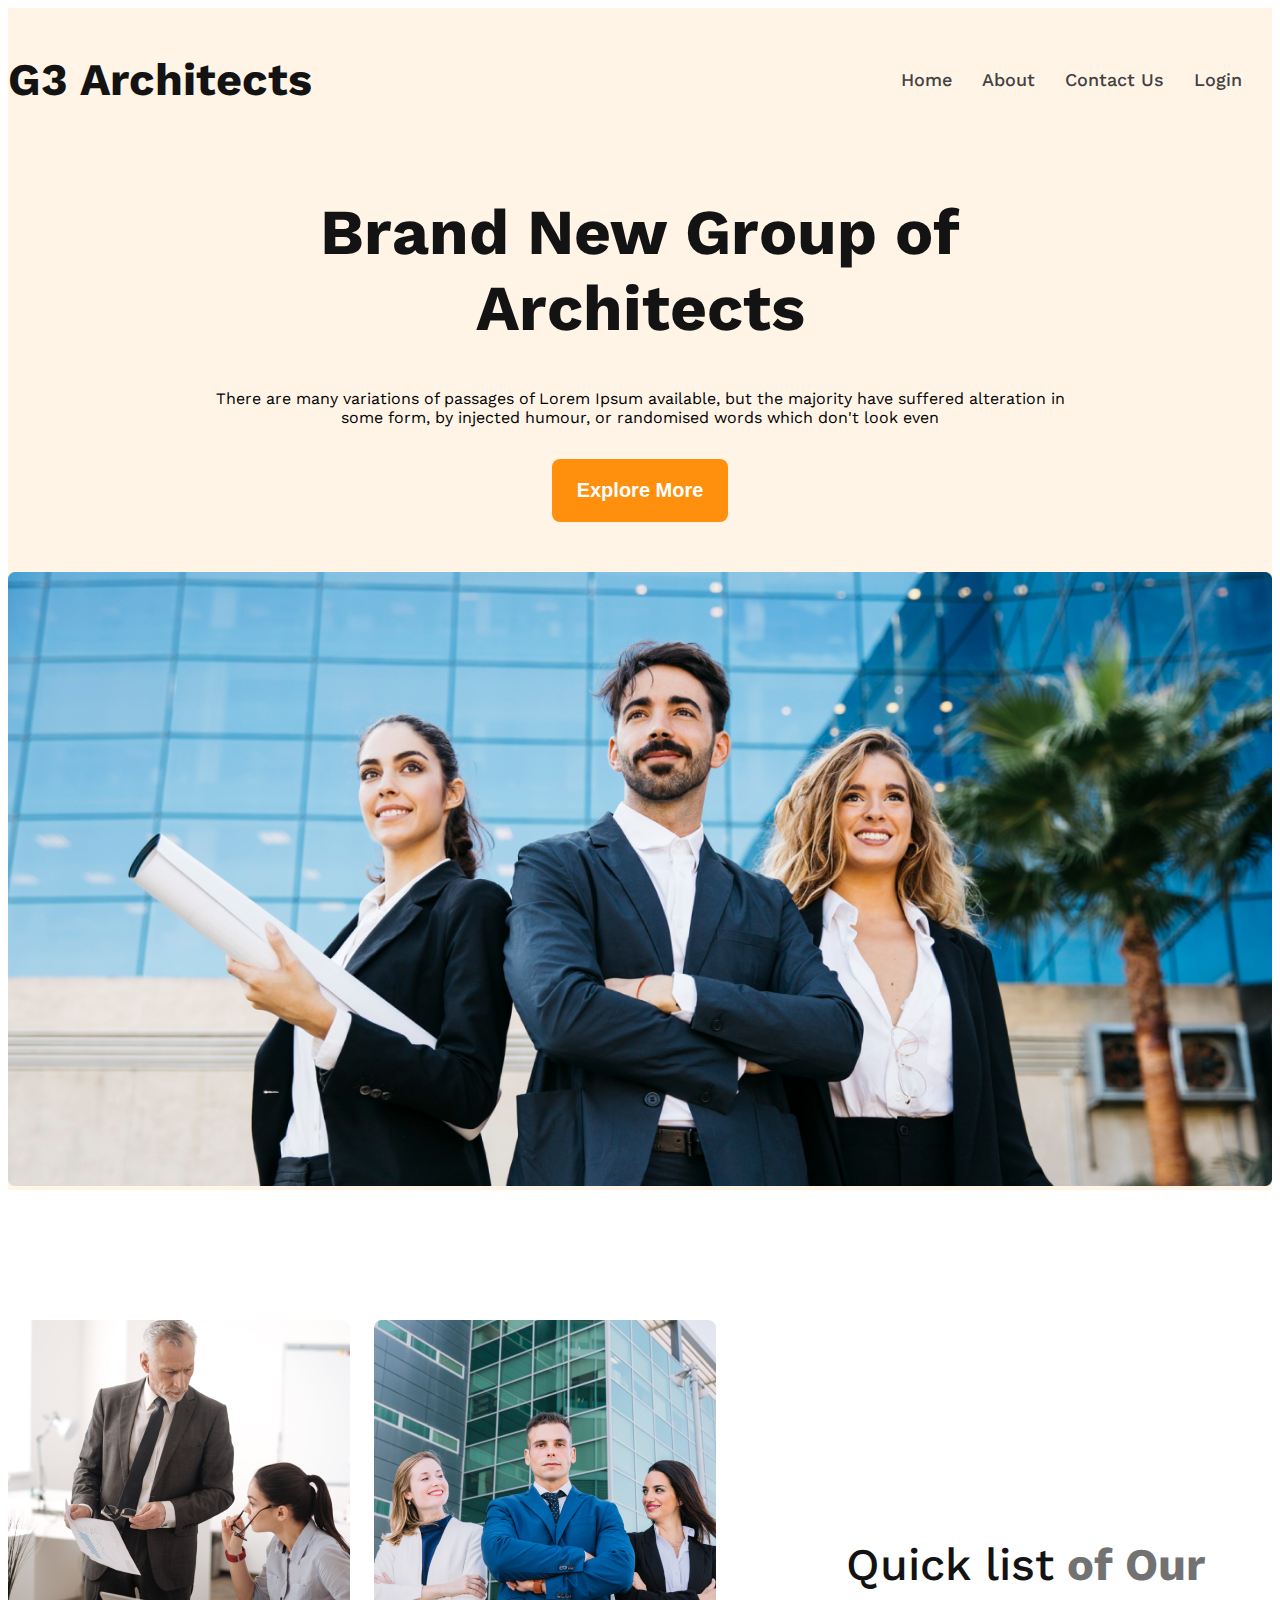
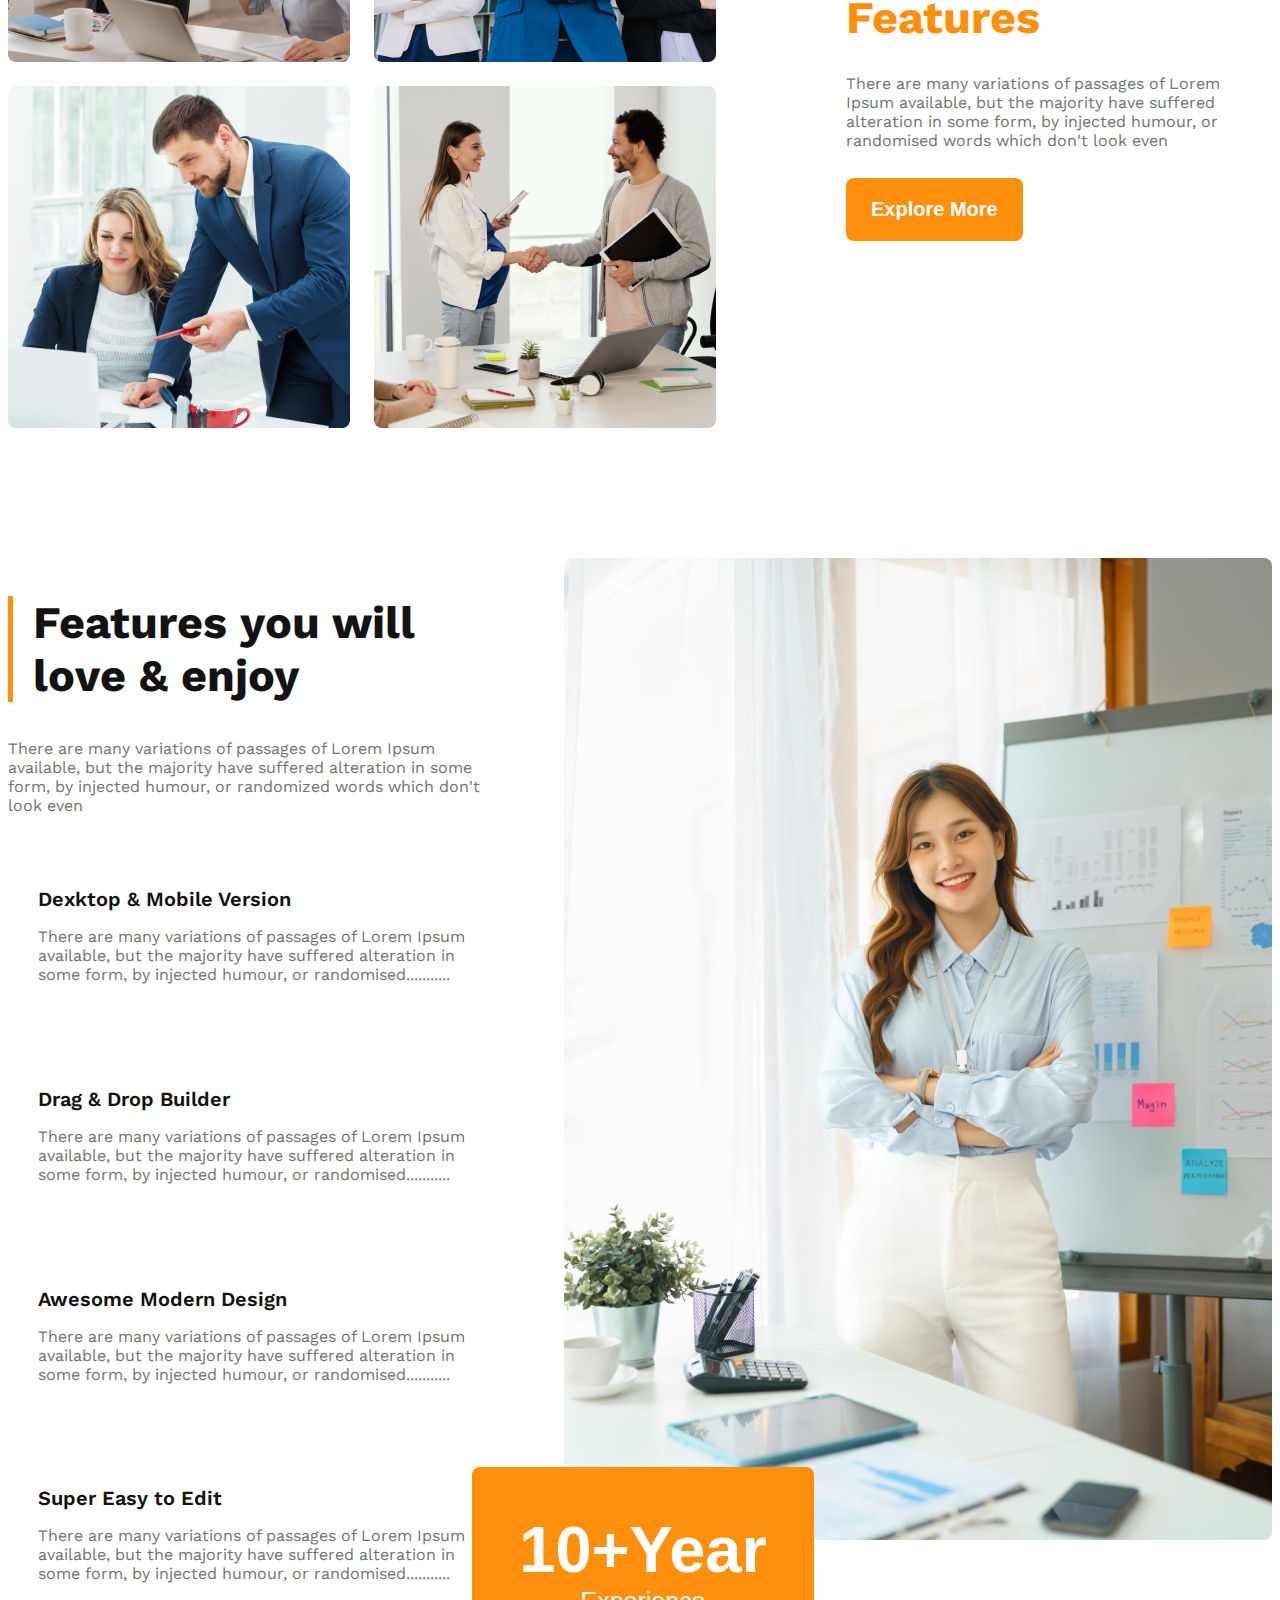
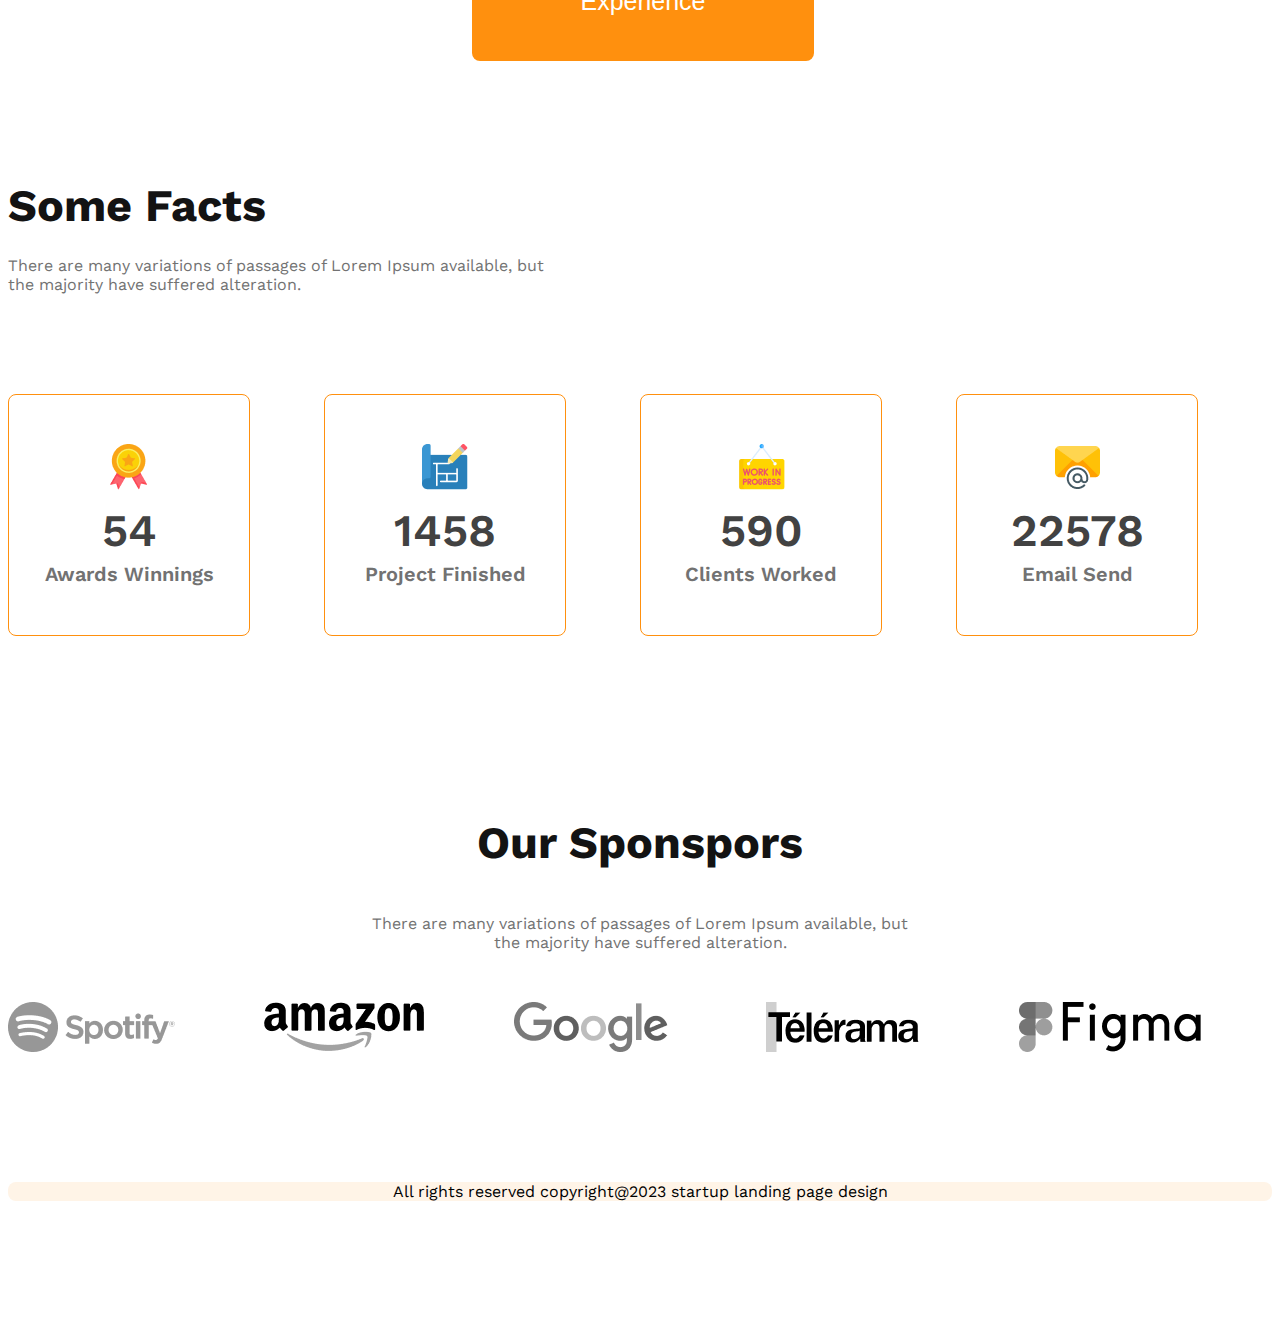
==== commit 71a64e6c: "added footer, foot-des." ====
--- a/index.html
+++ b/index.html
@@ -136,7 +136,11 @@
         </section>
     </main>
     <footer>
-        
+        <section class="footer">
+            <p class="foot-des">
+                All rights reserved copyright@2023 startup landing page design
+            </p>
+        </section>
     </footer>
     
 </body>
--- a/style/g3-style.css
+++ b/style/g3-style.css
@@ -249,6 +249,18 @@
   font-weight: 500;
 }
 
+/* footer styles */
+.footer{
+  max-width: 1440px;
+  max-height: 100px;
+  border-radius: 8px;
+  margin: 130px auto;
+  justify-items: center;
+  align-items: center;
+  background-color: #FFF4E7;
+
+}
+
  /* mobile media query */
  
  @media screen and (max-width:576px) 
